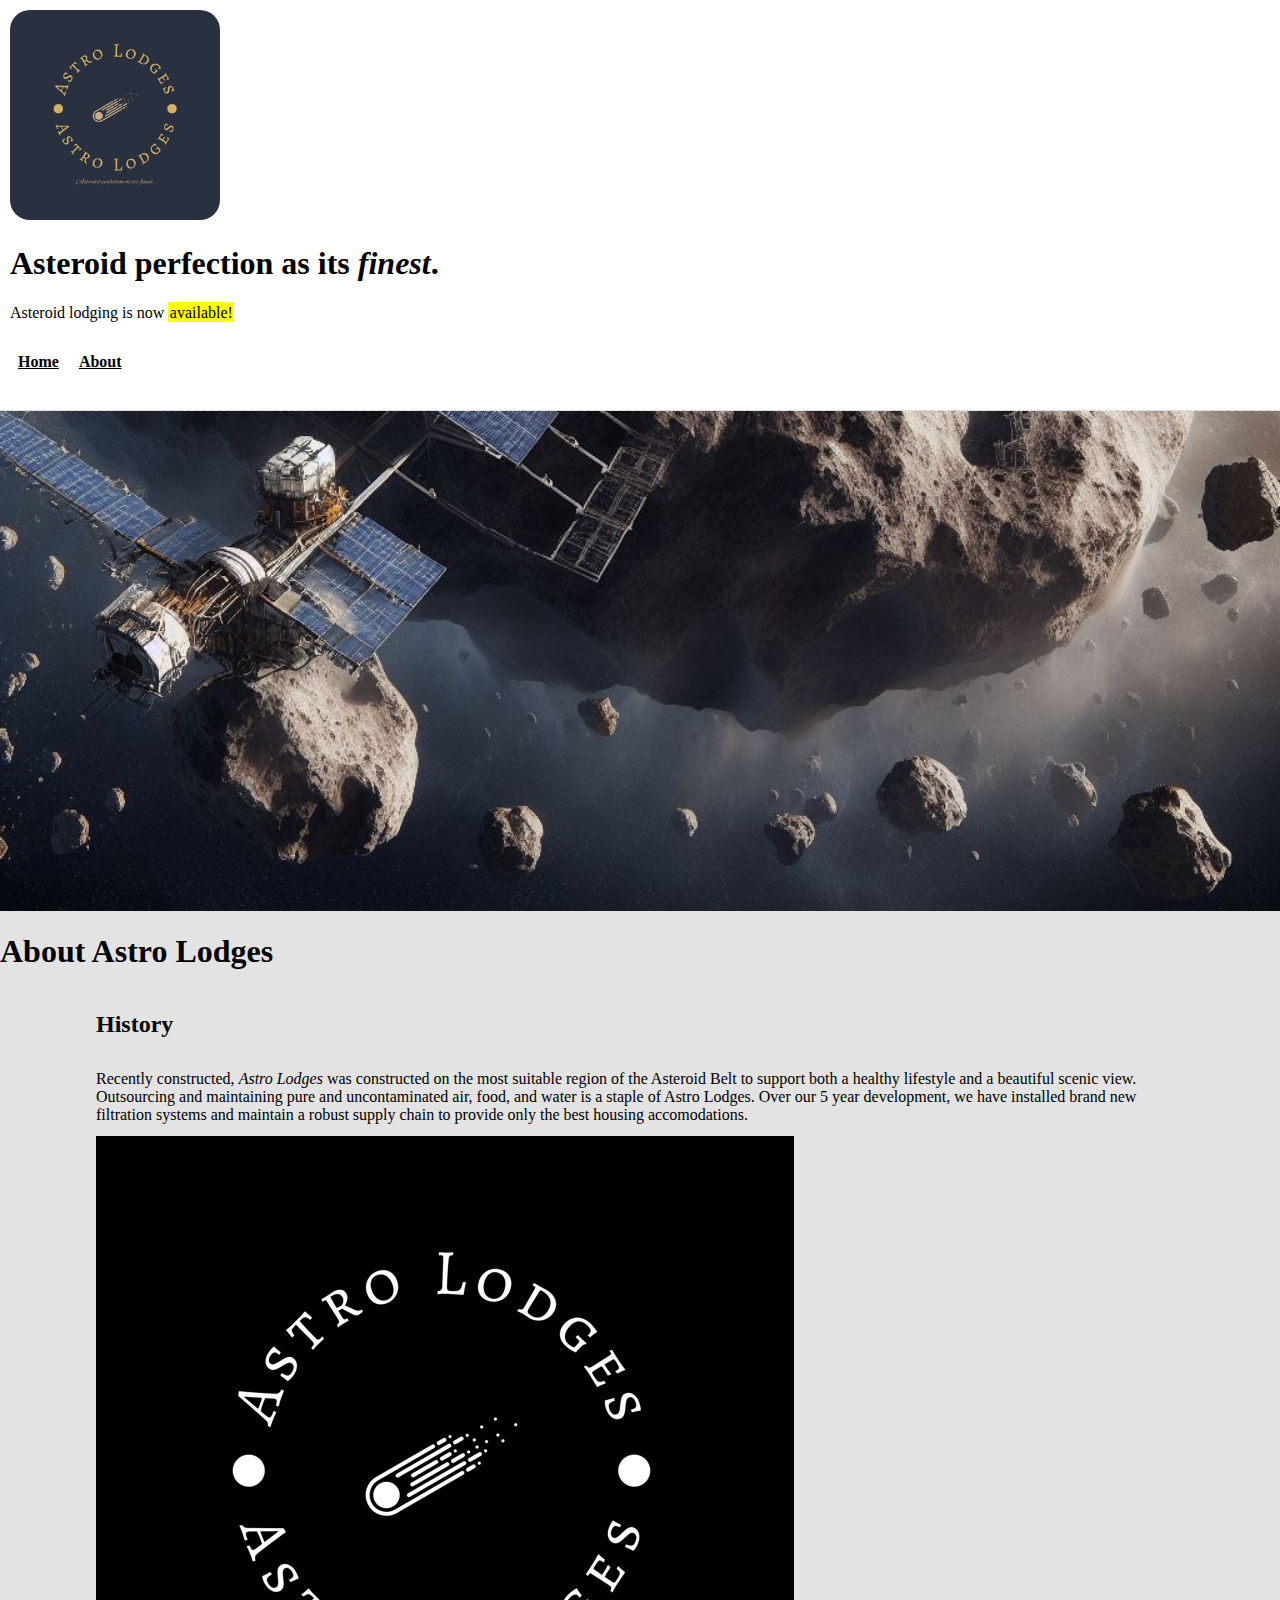
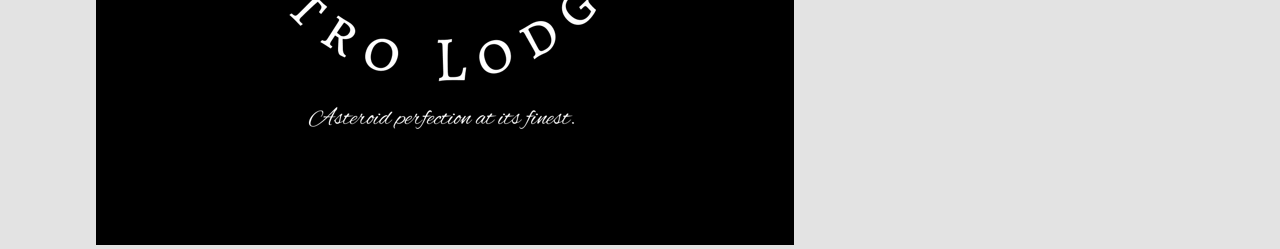
==== about.html @ 686d2565 "edit flow of about page" ====
<!DOCTYPE html>
<html lang="en">
  <head>
    <meta charset="UTF-8">
    <meta name="viewport" content="width=device-width, initial-scale=1.0">
    <meta http-equiv="X-UA-Compatible" content="ie=edge">
    <title>About Page</title>
    <link rel="stylesheet" href="screen.css">
  </head>
  <body>
    <div class="sticky">
      <a href="/"><img class="logo" alt="Logo" src="Images/image (14).png" height="210"></a>
      <h1>Asteroid perfection as its <i>finest</i>.</h1>
      <p>Asteroid lodging is now <mark>available!</mark></p>
      <nav>
        <ul>
          <li><a href="index.html" class="active">Home</a></li>
          <li><a href="about.html">About</a></li>
        </ul>
      </nav>
  </div>
  <div class="masthead">
  </div>
    <h1>About Astro Lodges</h1>
      <div class="details">
        <section>
            <h2>History</h2>
            <p>Recently constructed, <em>Astro Lodges</em> was constructed on the most suitable region of the Asteroid Belt to support both a healthy lifestyle and a beautiful scenic view. Outsourcing and maintaining pure and uncontaminated air, food, and water is a staple of Astro Lodges. Over our 5 year development, we have installed brand new filtration systems and maintain a robust supply chain to provide only the best housing accomodations.</p>
        </section>
        <section>
                <a href="/"><img src="Images/image (15).png"></a>
                </div>
  </body>
</html>
---- screen.css ----
/* MVP.css v1.15 - https://github.com/andybrewer/mvp */


html {
    scroll-behavior: smooth;
    background: #e3e3e3;
}

.sticky {
    background: #fff;
    position: -webkit-sticky;
    position: sticky;
    top: 0;
    padding: 10px;
    border-bottom: 1px dotted #ccc;
}

.logo{
    border-radius: 20px;

}

@media (prefers-reduced-motion: reduce) {
    html {
        scroll-behavior: auto;
    }
}

/* Layout */
article aside {
    background: var(--color-secondary-accent);
    border-left: 4px solid var(--color-secondary);
    padding: 0.01rem 0.8rem;
}

body {
    background: var(--color-bg);
    color: var(--color-text);
    font-family: var(--font-family);
    line-height: var(--line-height);
    margin: 0;
    overflow-x: hidden;
    padding: 0;
}

footer,
header,
main {
    margin: 0 auto;
    max-width: var(--width-content);
    padding: 3rem 1rem;
}

table{
    background: #424242;
    border-radius: 20px;
    padding: 10px;
    color: #ccc;
    border-spacing: 10px 25px;
    float: none;
    border-bottom-left-radius: 20px;
    border-bottom-right-radius: 20px;
  }

blockquote {
    background: no-repeat bottom / cover;
    border-radius: 20px;

}

form{
    border-radius: 20px;
}

.masthead {
    background: no-repeat bottom / cover url('Images/dggq6ly-b986e12c-6495-4ca2-8519-4f25fa786469.jpg');
    height: 500px;
}

.details{
    margin: auto;
    width: 85%;
}

hr {
    background-color: var(--color-bg-secondary);
    border: none;
    height: 1px;
    margin: 4rem 0;
    width: 100%;
}

section {
    display: flex;
    flex-wrap: wrap;
    justify-content: var(--justify-important);
}

section img,
article img {
    max-width: 100%;
}

section pre {
    overflow: auto;
}

section aside {
    border: 1px solid var(--color-bg-secondary);
    border-radius: var(--border-radius);
    box-shadow: var(--box-shadow) var(--color-shadow);
    margin: 1rem;
    padding: 1.25rem;
    width: var(--width-card);
}

section aside:hover {
    box-shadow: var(--box-shadow) var(--color-bg-secondary);
}

[hidden] {
    display: none;
}

form{
    background: #fff;
    margin: auto;
}

/* Headers */
article header,
div header,
main header {
    padding-top: 0;
}

header {
    text-align: var(--justify-important);
}

header a b,
header a em,
header a i,
header a strong {
    margin-left: 0.5rem;
    margin-right: 0.5rem;
}

header nav img {
    margin: 1rem 0;
}

section header {
    padding-top: 0;
    width: 100%;
}

/* Nav */
nav {
    align-items: center;
    display: flex;
    font-weight: bold;
    justify-content: space-between;
    margin-bottom: 10px;
}

nav ul {
    list-style: none;
    padding: 0;
}

nav ul li {
    display: inline-block;
    margin: 0 0.5rem;
    position: relative;
    text-align: left;
}

/* Nav Dropdown */
nav ul li:hover ul {
    display: block;
}

nav ul li ul {
    background: var(--color-bg);
    border: 1px solid var(--color-bg-secondary);
    border-radius: var(--border-radius);
    box-shadow: var(--box-shadow) var(--color-shadow);
    display: none;
    height: auto;
    left: -2px;
    padding: .5rem 1rem;
    position: absolute;
    top: 1.7rem;
    white-space: nowrap;
    width: auto;
    z-index: 1;
}

nav ul li ul::before {
    /* fill gap above to make mousing over them easier */
    content: "";
    position: absolute;
    left: 0;
    right: 0;
    top: -0.5rem;
    height: 0.5rem;
}

nav ul li ul li,
nav ul li ul li a {
    display: block;
}

/* Typography */
code,
samp {
    background-color: var(--color-accent);
    border-radius: var(--border-radius);
    color: var(--color-text);
    display: inline-block;
    margin: 0 0.1rem;
    padding: 0 0.5rem;
}

details {
    margin: 1.3rem 0;
}

details summary {
    font-weight: bold;
    cursor: pointer;
}

h1,
h2,
h3,
h4,
h5,
h6 {
    line-height: var(--line-height);
    text-wrap: balance;
}

mark {
    padding: 0.1rem;
}

ol li,
ul li {
    padding: 0.2rem 0;
}

p {
    margin: 0.75rem 0;
    padding: 0;
    width: 100%;
}

pre {
    margin: 1rem 0;
    max-width: var(--width-card-wide);
    padding: 1rem 0;
}

pre code,
pre samp {
    display: block;
    max-width: var(--width-card-wide);
    padding: 0.5rem 2rem;
    white-space: pre-wrap;
}

small {
    color: var(--color-text-secondary);
}

sup {
    background-color: var(--color-secondary);
    border-radius: var(--border-radius);
    color: var(--color-bg);
    font-size: xx-small;
    font-weight: bold;
    margin: 0.2rem;
    padding: 0.2rem 0.3rem;
    position: relative;
    top: -2px;
}

/* Links */
a {
    color: var(--color-link);
    display: inline-block;
    font-weight: bold;
    text-decoration: underline;
}

a:hover {
    filter: brightness(var(--hover-brightness));
}

a:active {
    filter: brightness(var(--active-brightness));
}

a b,
a em,
a i,
a strong,
button,
input[type="submit"] {
    border-radius: var(--border-radius);
    display: inline-block;
    font-size: medium;
    font-weight: bold;
    line-height: var(--line-height);
    margin: 0.5rem 0;
    padding: 1rem 2rem;
}

button,
input[type="submit"] {
    font-family: var(--font-family);
}

button:hover,
input[type="submit"]:hover {
    cursor: pointer;
    filter: brightness(var(--hover-brightness));
}

button:active,
input[type="submit"]:active {
    filter: brightness(var(--active-brightness));
}

a b,
a strong,
button,
input[type="submit"] {
    background-color: var(--color-link);
    border: 2px solid var(--color-link);
    color: var(--color-bg);
}

a em,
a i {
    border: 2px solid var(--color-link);
    border-radius: var(--border-radius);
    color: var(--color-link);
    display: inline-block;
    padding: 1rem 2rem;
}

article aside a {
    color: var(--color-secondary);
}

/* Images */
figure {
    margin: 0;
    padding: 0;
}

figure img {
    max-width: 100%;
}

figure figcaption {
    color: var(--color-text-secondary);
}

/* Forms */
button:disabled,
input:disabled {
    background: var(--color-bg-secondary);
    border-color: var(--color-bg-secondary);
    color: var(--color-text-secondary);
    cursor: not-allowed;
}

button[disabled]:hover,
input[type="submit"][disabled]:hover {
    filter: none;
}

form {
    border: 1px solid var(--color-bg-secondary);
    border-radius: var(--border-radius);
    box-shadow: var(--box-shadow) var(--color-shadow);
    display: block;
    max-width: var(--width-card-wide);
    min-width: var(--width-card);
    padding: 1.5rem;
    text-align: var(--justify-normal);
}

form header {
    margin: 1.5rem 0;
    padding: 1.5rem 0;
}

input,
label,
select,
textarea {
    display: block;
    font-size: inherit;
    max-width: var(--width-card-wide);
}

input[type="checkbox"],
input[type="radio"] {
    display: inline-block;
}

input[type="checkbox"]+label,
input[type="radio"]+label {
    display: inline-block;
    font-weight: normal;
    position: relative;
    top: 1px;
}

input[type="range"] {
    padding: 0.4rem 0;
}

input,
select,
textarea {
    border: 1px solid var(--color-bg-secondary);
    border-radius: var(--border-radius);
    margin-bottom: 1rem;
    padding: 0.4rem 0.8rem;
}

input[type="text"],
input[type="password"]
textarea {
    width: calc(100% - 1.6rem);
}

input[readonly],
textarea[readonly] {
    background-color: var(--color-bg-secondary);
}

label {
    font-weight: bold;
    margin-bottom: 0.2rem;
}

/* Popups */
dialog {
    border: 1px solid var(--color-bg-secondary);
    border-radius: var(--border-radius);
    box-shadow: var(--box-shadow) var(--color-shadow);
    position: fixed;
    top: 50%;
    left: 50%;
    transform: translate(-50%, -50%);
    width: 50%;
    z-index: 999;
}

/* Tables */
table {
    border: 1px solid var(--color-bg-secondary);
    border-radius: var(--border-radius);
    border-spacing: 0;
    display: inline-block;
    max-width: 100%;
    overflow-x: auto;
    padding: 0;
    white-space: nowrap;
}

table td,
table th,
table tr {
    padding: 0.4rem 0.8rem;
    text-align: var(--justify-important);
}

table thead {
    background-color: var(--color-table);
    border-collapse: collapse;
    border-radius: var(--border-radius);
    color: var(--color-bg);
    margin: 0;
    padding: 0;
}

table thead tr:first-child th:first-child {
    border-top-left-radius: var(--border-radius);
}

table thead tr:first-child th:last-child {
    border-top-right-radius: var(--border-radius);
}

table thead th:first-child,
table tr td:first-child {
    text-align: var(--justify-normal);
}

table tr:nth-child(even) {
    background-color: var(--color-accent);
}

/* Quotes */
blockquote {
    display: block;
    font-size: x-large;
    line-height: var(--line-height);
    margin: 1rem auto;
    max-width: var(--width-card-medium);
    padding: 1.5rem 1rem;
    text-align: var(--justify-important);
}

blockquote footer {
    color: var(--color-text-secondary);
    display: block;
    font-size: small;
    line-height: var(--line-height);
    padding: 1.5rem 0;
}

/* Scrollbars */
* {
    scrollbar-width: thin;
    scrollbar-color: var(--color-scrollbar) transparent;
}

*::-webkit-scrollbar {
    width: 5px;
    height: 5px;
}

*::-webkit-scrollbar-track {
    background: transparent;
}

*::-webkit-scrollbar-thumb {
    background-color: var(--color-scrollbar);
    border-radius: 10px;
}
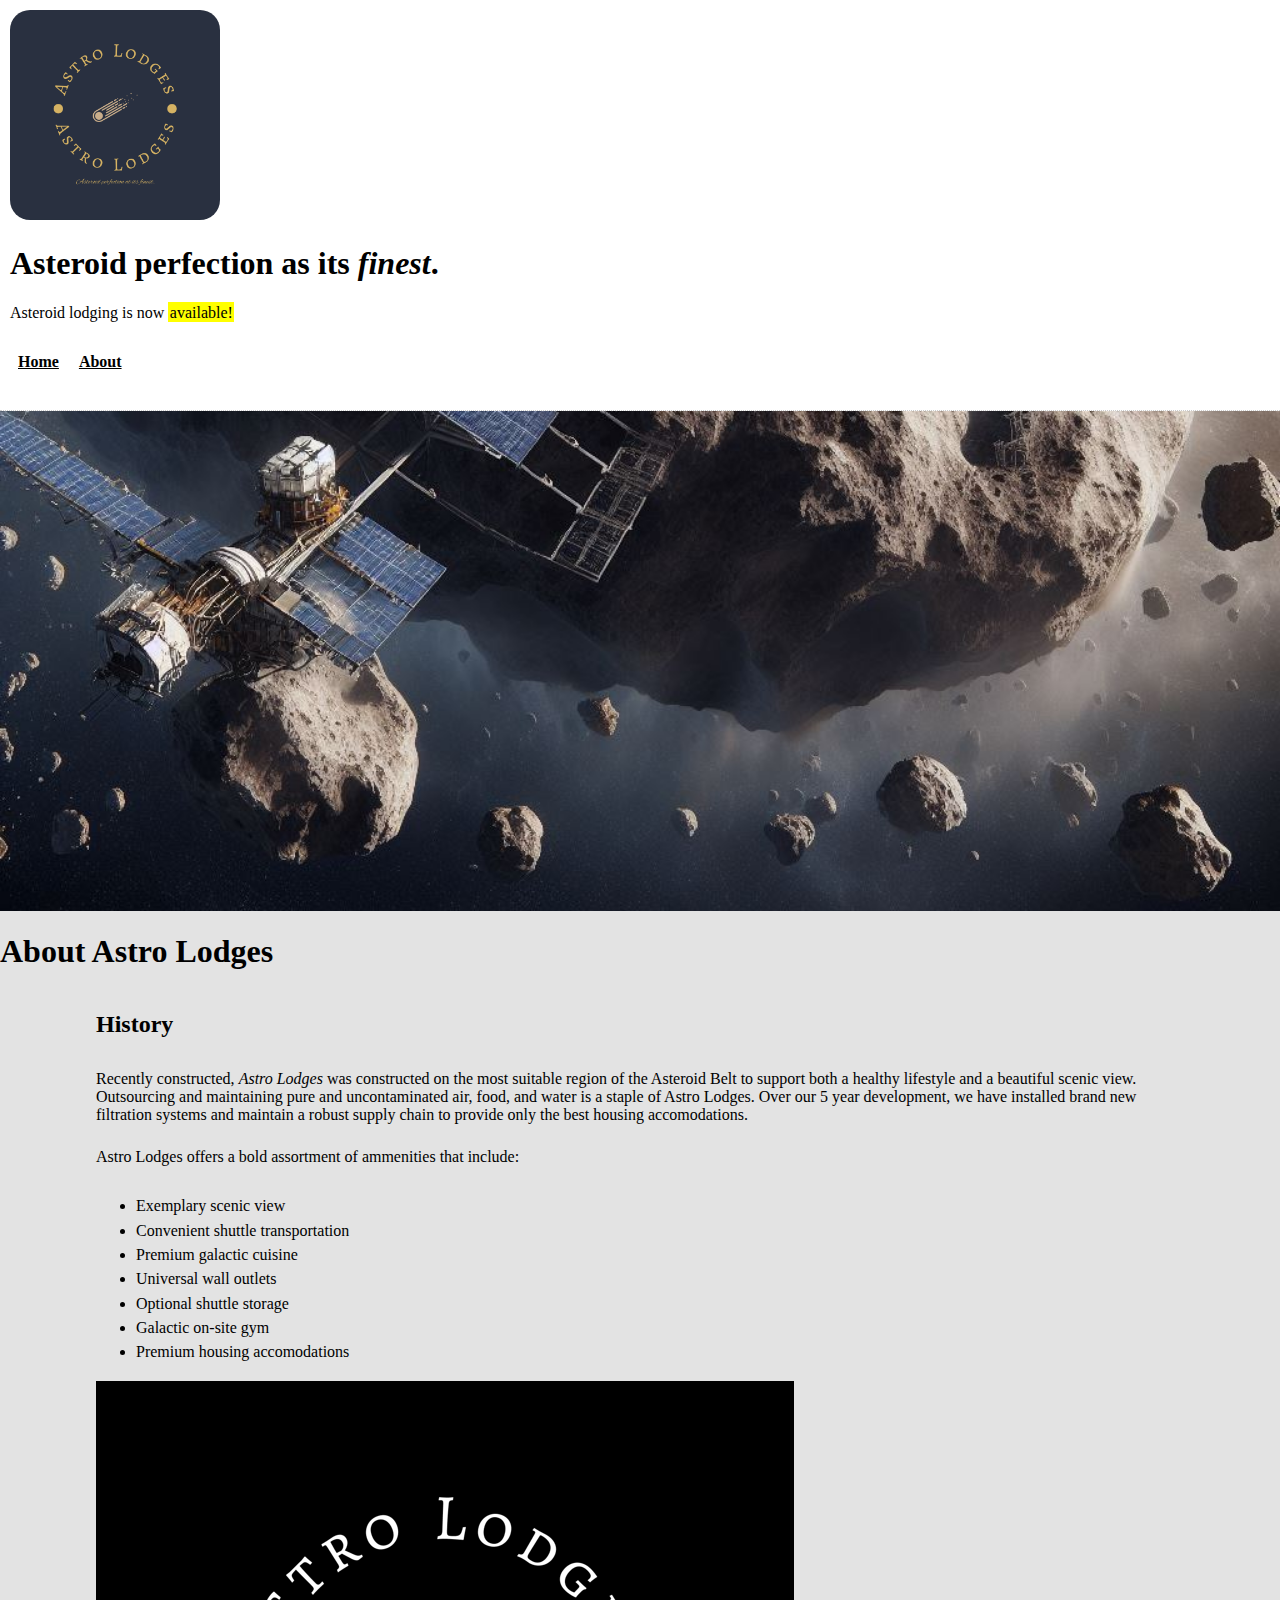
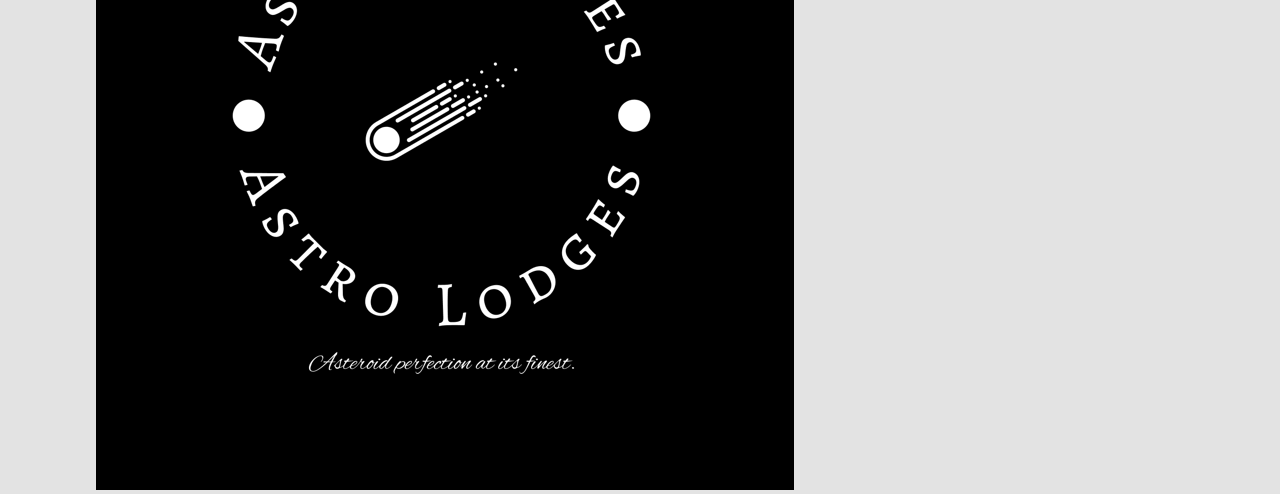
==== commit b06a7334: "add amenities to about page" ====
--- a/about.html
+++ b/about.html
@@ -26,6 +26,16 @@
         <section>
             <h2>History</h2>
             <p>Recently constructed, <em>Astro Lodges</em> was constructed on the most suitable region of the Asteroid Belt to support both a healthy lifestyle and a beautiful scenic view. Outsourcing and maintaining pure and uncontaminated air, food, and water is a staple of Astro Lodges. Over our 5 year development, we have installed brand new filtration systems and maintain a robust supply chain to provide only the best housing accomodations.</p>
+            <p>Astro Lodges offers a bold assortment of ammenities that include:</p>
+            <ul>
+              <li>Exemplary scenic view</li>
+              <li>Convenient shuttle transportation</li>
+              <li>Premium galactic cuisine</li>
+              <li>Universal wall outlets</li>
+              <li>Optional shuttle storage</li>
+              <li>Galactic on-site gym</li>
+              <li>Premium housing accomodations</li>
+          </ul>
         </section>
         <section>
                 <a href="/"><img src="Images/image (15).png"></a>
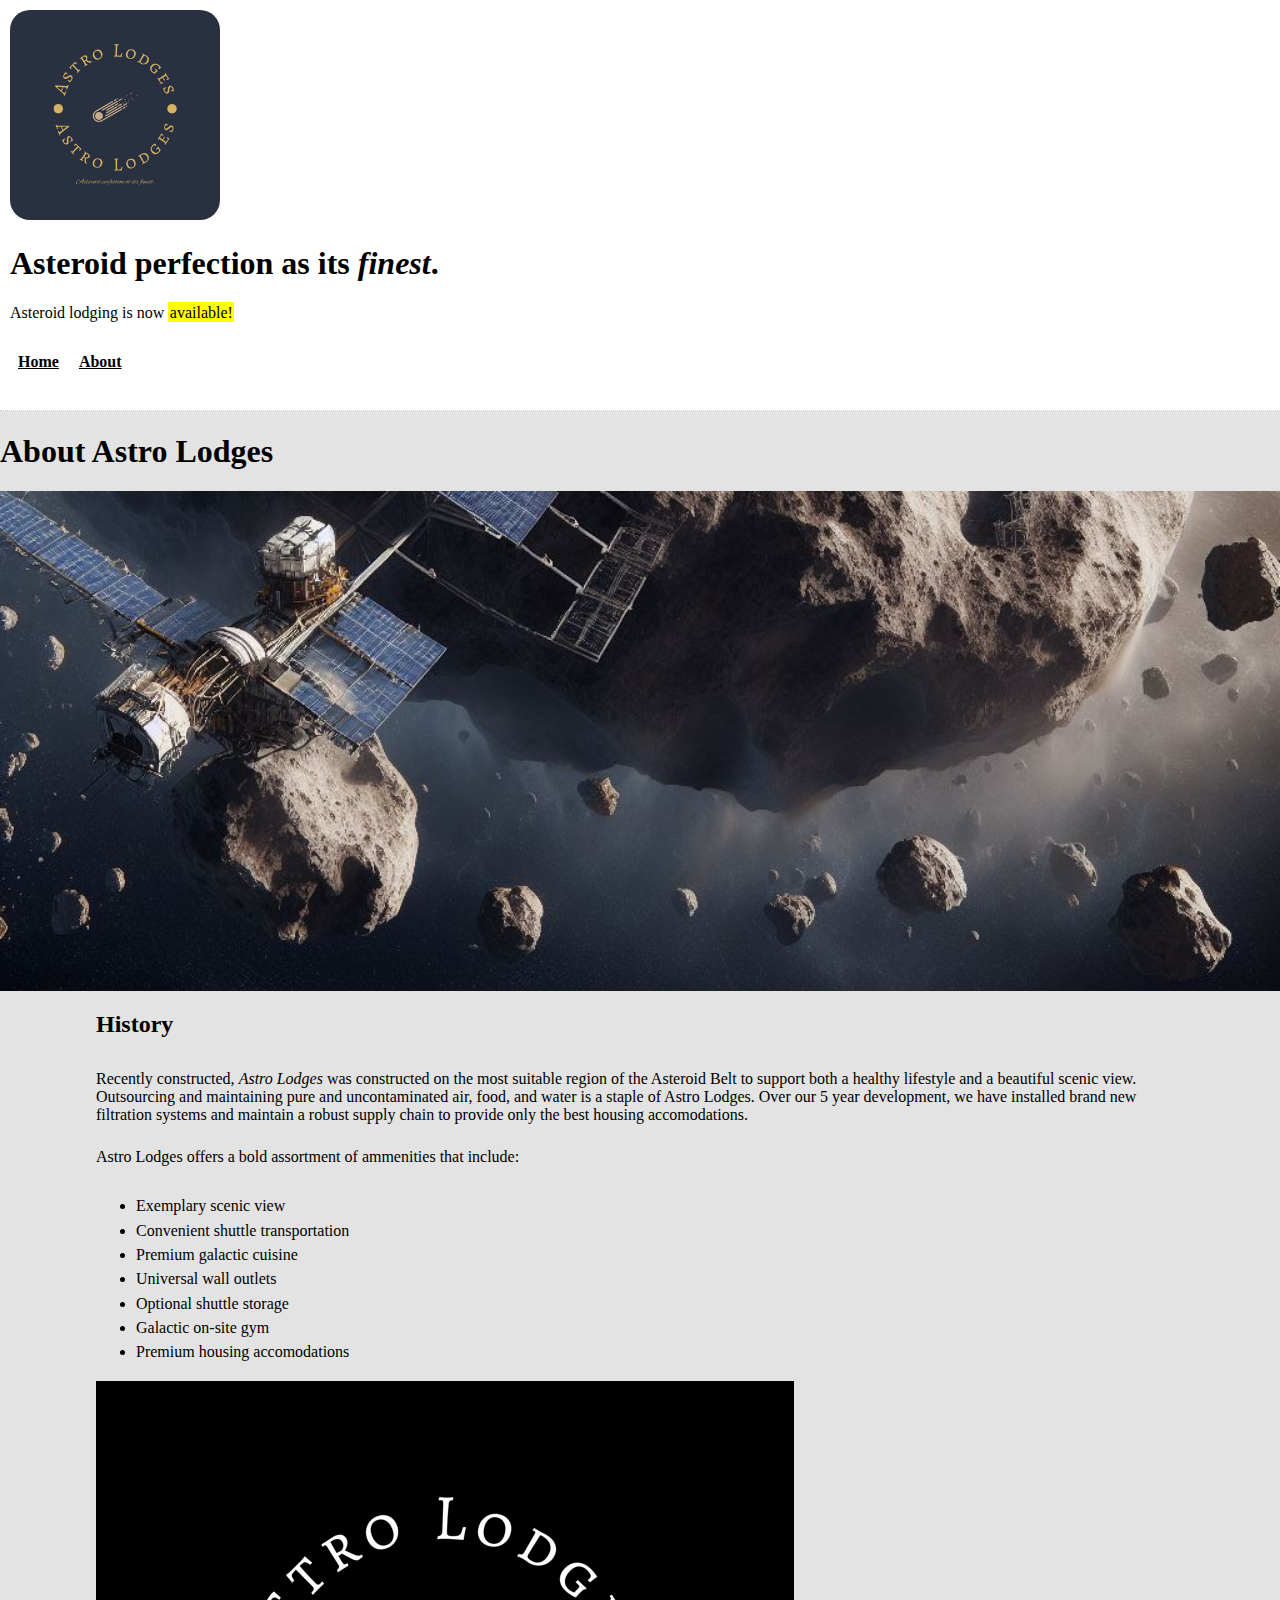
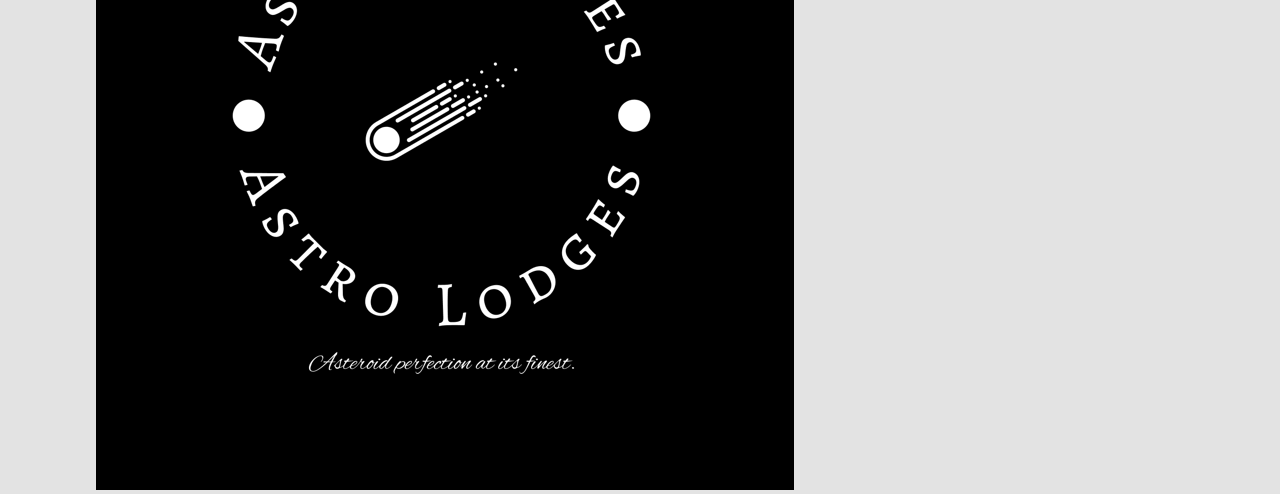
==== commit 072005ff: "finalize about page" ====
--- a/about.html
+++ b/about.html
@@ -19,9 +19,9 @@
         </ul>
       </nav>
   </div>
-  <div class="masthead">
-  </div>
     <h1>About Astro Lodges</h1>
+    <div class="masthead">
+    </div>
       <div class="details">
         <section>
             <h2>History</h2>
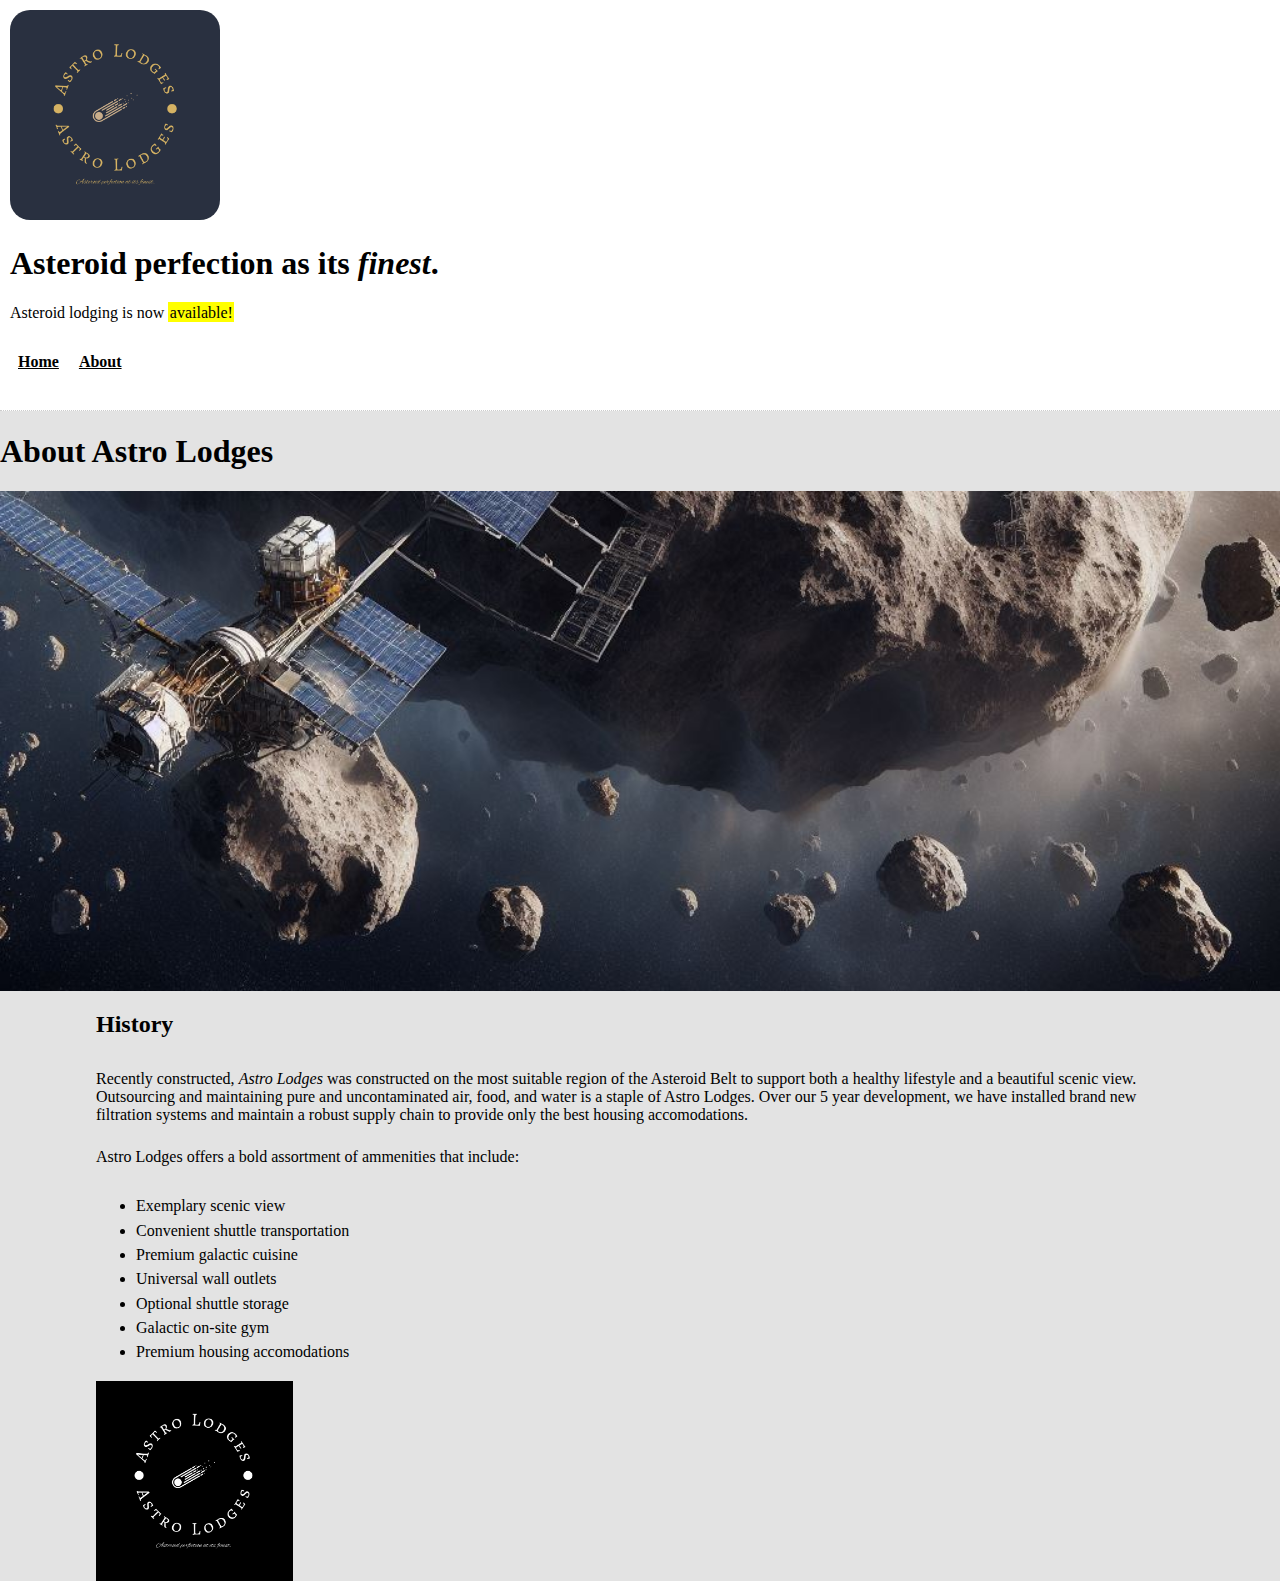
==== commit 19ac98b6: "centering test on about page" ====
--- a/about.html
+++ b/about.html
@@ -38,7 +38,7 @@
           </ul>
         </section>
         <section>
-                <a href="/"><img src="Images/image (15).png"></a>
+                <a href="/"><img class="centerlogo" src="Images/image (15).png"></a>
                 </div>
   </body>
 </html>
--- a/screen.css
+++ b/screen.css
@@ -77,6 +77,13 @@
     height: 500px;
 }
 
+.centerlogo{
+    height: 200px;
+    display: flex;
+    align-items: center;
+    justify-content: center;
+}
+
 .details{
     margin: auto;
     width: 85%;
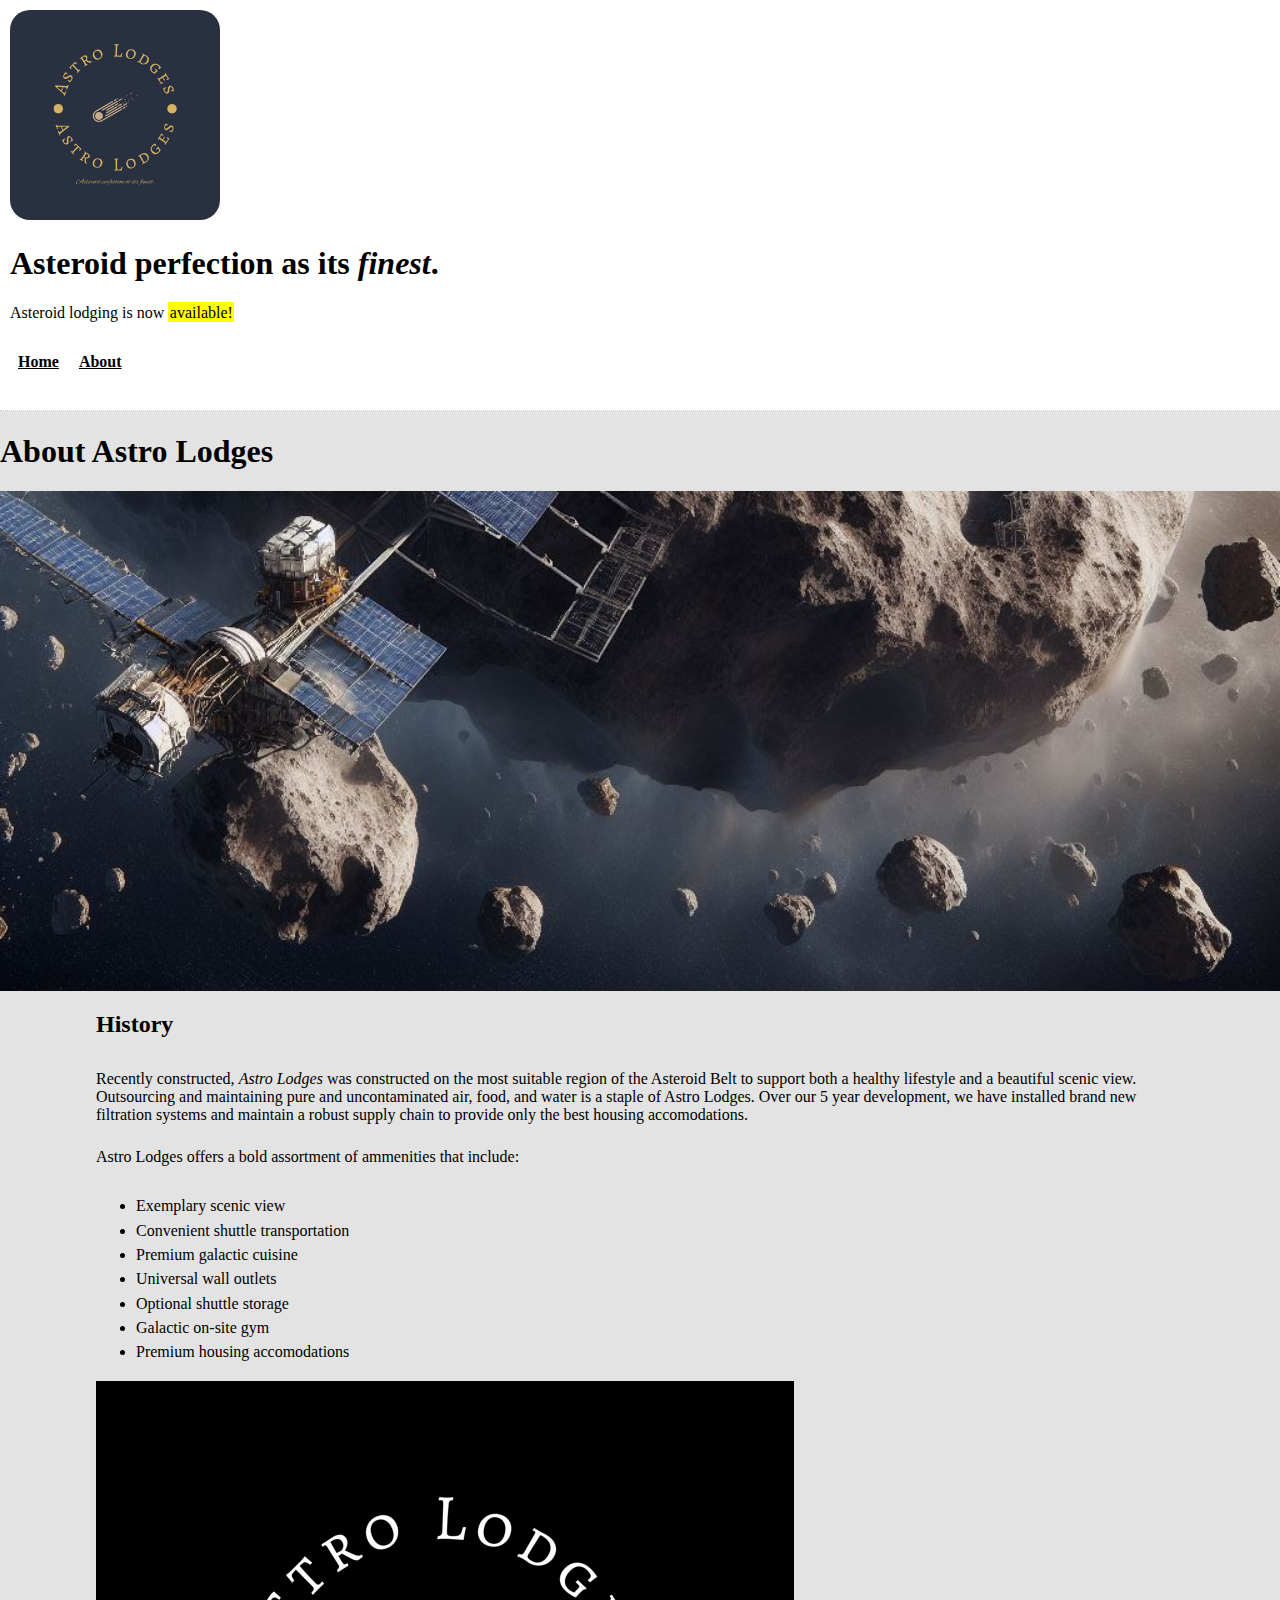
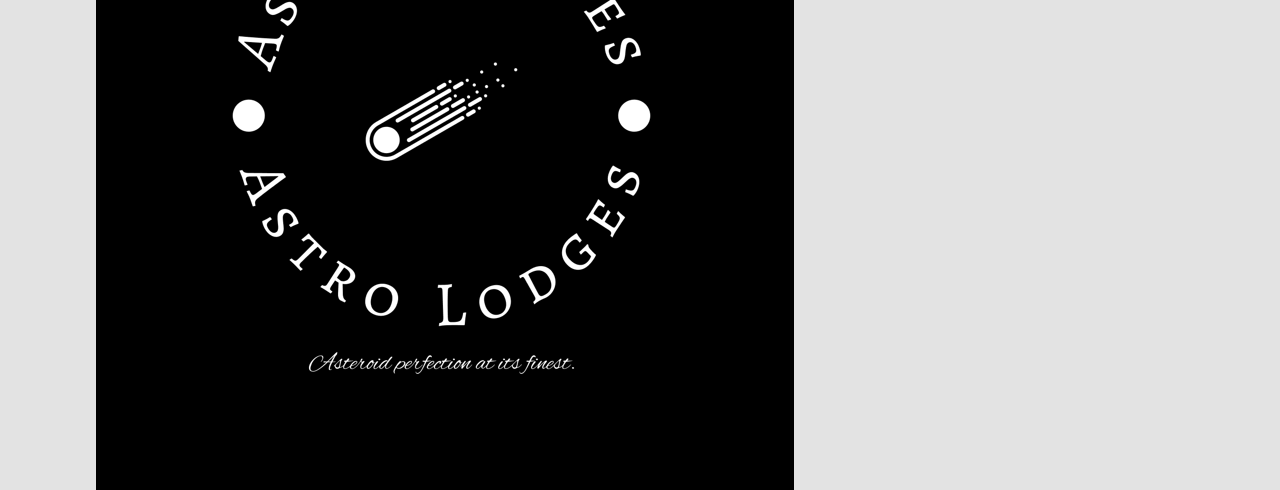
==== commit 8ce9cf25: "update file name" ====
--- a/about.html
+++ b/about.html
@@ -9,7 +9,7 @@
   </head>
   <body>
     <div class="sticky">
-      <a href="/"><img class="logo" alt="Logo" src="Images/image (14).png" height="210"></a>
+      <a href="/"><img class="logo" alt="Logo" src="Images/image(14).png" height="210"></a>
       <h1>Asteroid perfection as its <i>finest</i>.</h1>
       <p>Asteroid lodging is now <mark>available!</mark></p>
       <nav>
@@ -38,7 +38,7 @@
           </ul>
         </section>
         <section>
-                <a href="/"><img class="centerlogo" src="Images/image (15).png"></a>
+                <a href="/"><img class="centerlogo" src="Images/image(15).png"></a>
                 </div>
   </body>
 </html>
--- a/screen.css
+++ b/screen.css
@@ -78,7 +78,6 @@
 }
 
 .centerlogo{
-    height: 200px;
     display: flex;
     align-items: center;
     justify-content: center;
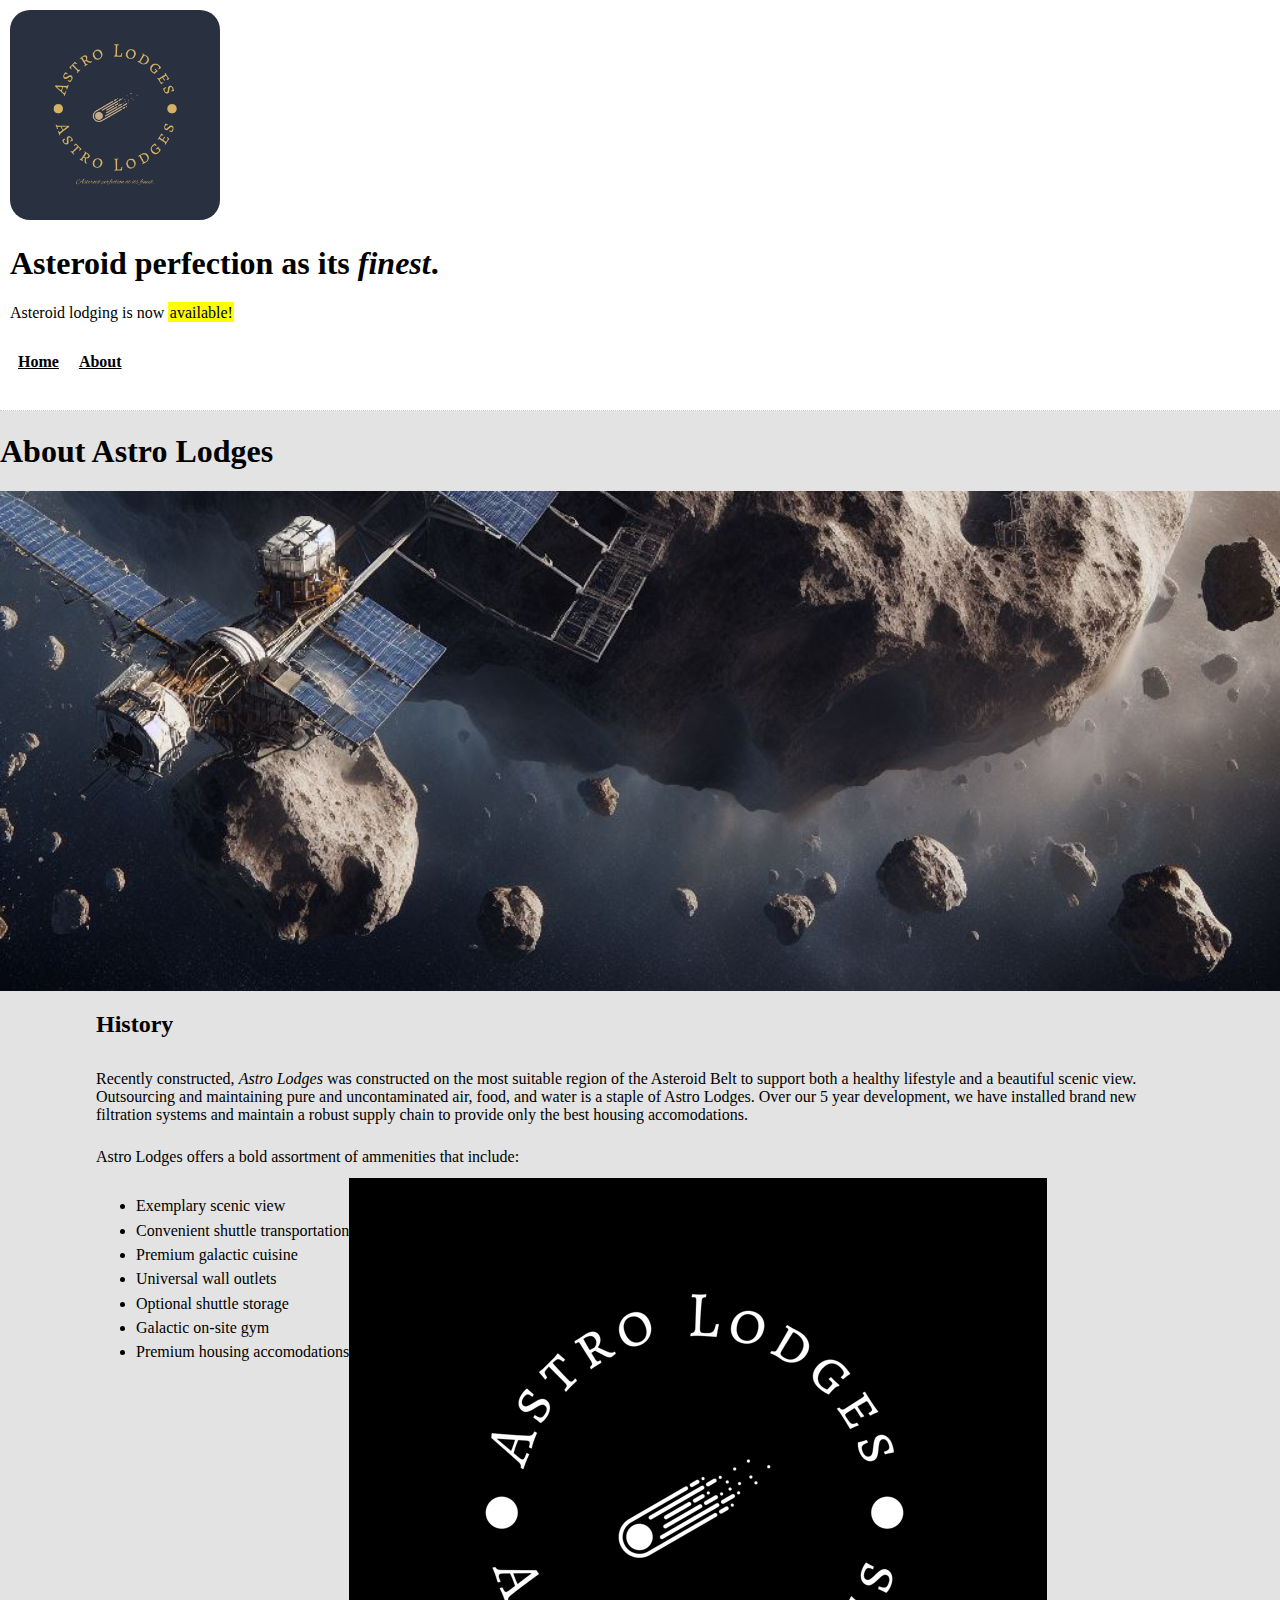
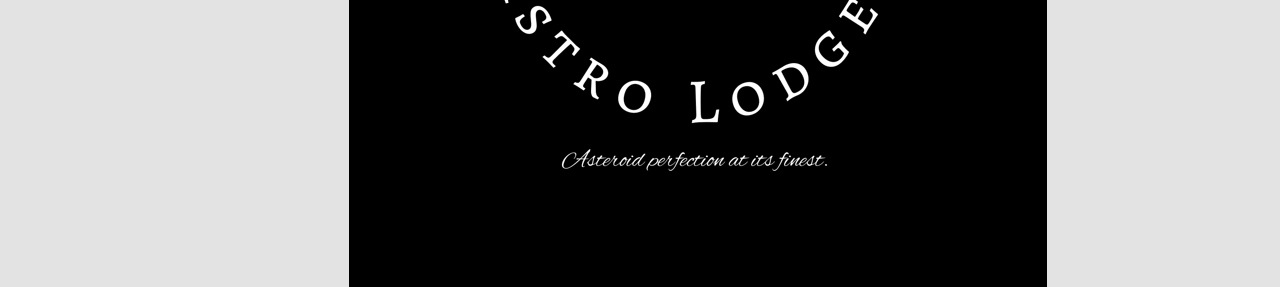
==== commit b1042c08: "validated about file" ====
--- a/about.html
+++ b/about.html
@@ -27,6 +27,7 @@
             <h2>History</h2>
             <p>Recently constructed, <em>Astro Lodges</em> was constructed on the most suitable region of the Asteroid Belt to support both a healthy lifestyle and a beautiful scenic view. Outsourcing and maintaining pure and uncontaminated air, food, and water is a staple of Astro Lodges. Over our 5 year development, we have installed brand new filtration systems and maintain a robust supply chain to provide only the best housing accomodations.</p>
             <p>Astro Lodges offers a bold assortment of ammenities that include:</p>
+      
             <ul>
               <li>Exemplary scenic view</li>
               <li>Convenient shuttle transportation</li>
@@ -36,9 +37,8 @@
               <li>Galactic on-site gym</li>
               <li>Premium housing accomodations</li>
           </ul>
+          <a href="/"><img class="centerlogo" alt="logovariant" src="Images/image(15).png"></a>
         </section>
-        <section>
-                <a href="/"><img class="centerlogo" src="Images/image(15).png"></a>
-                </div>
+      </div>
   </body>
 </html>
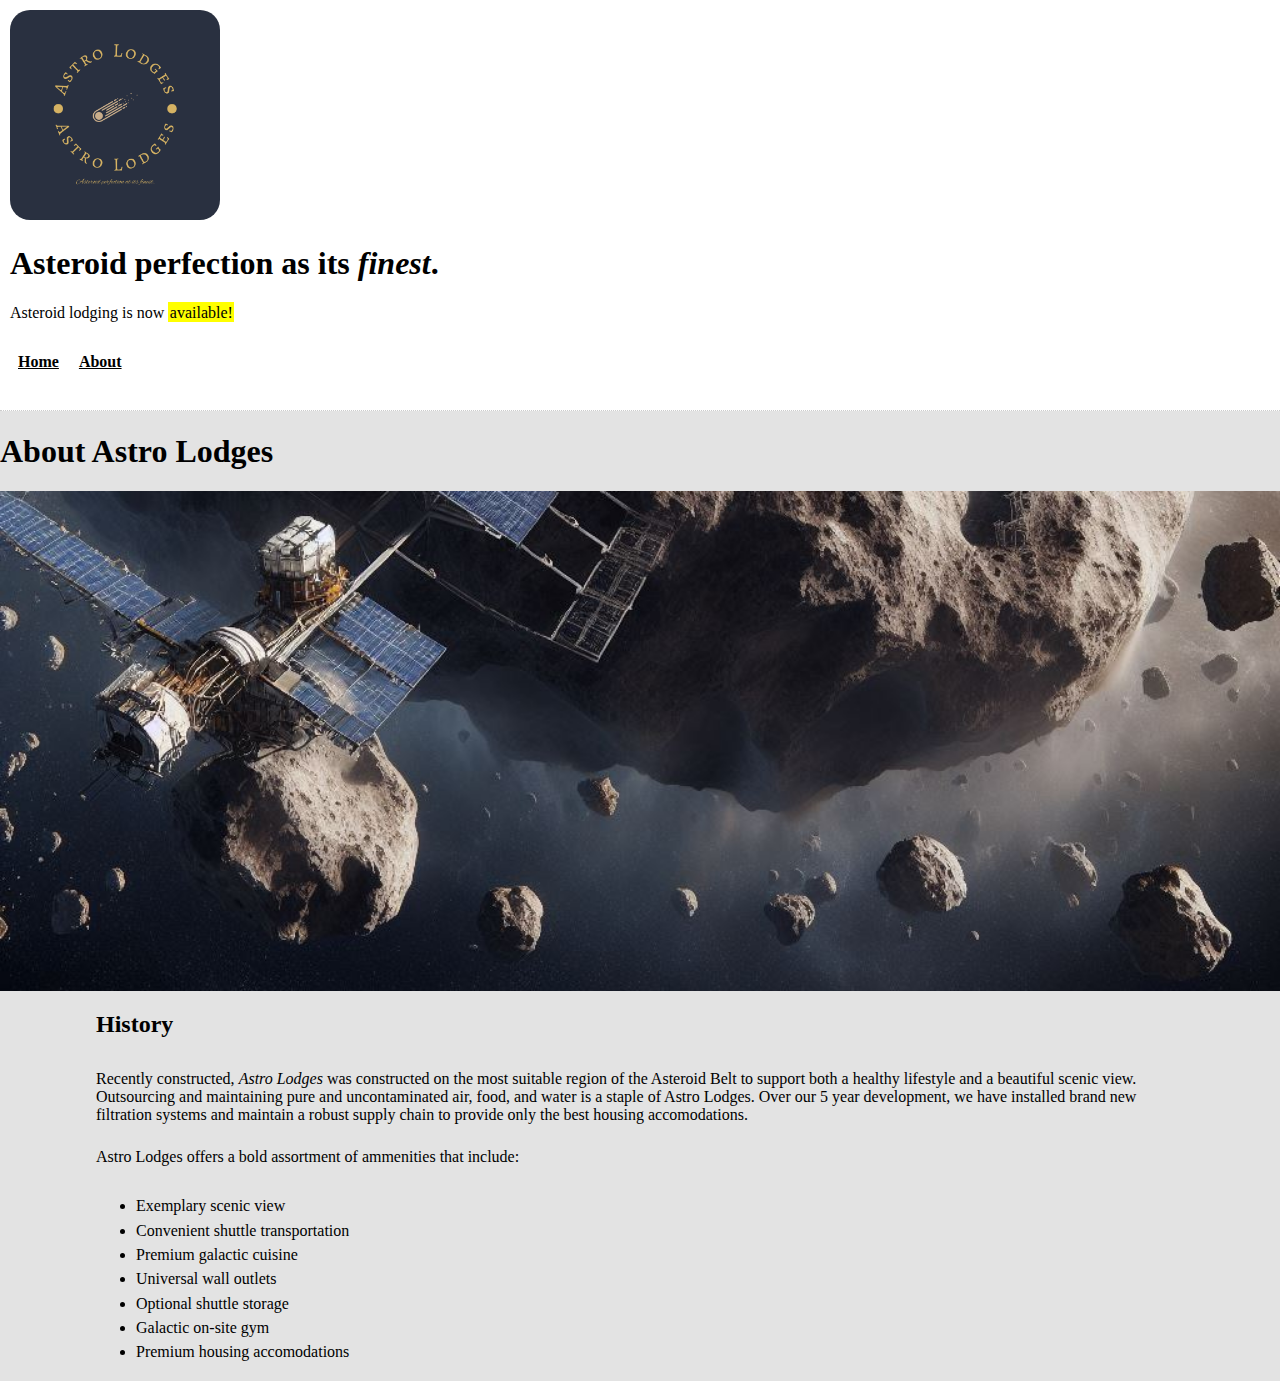
==== commit af607287: "removed logo" ====
--- a/about.html
+++ b/about.html
@@ -37,7 +37,6 @@
               <li>Galactic on-site gym</li>
               <li>Premium housing accomodations</li>
           </ul>
-          <a href="/"><img class="centerlogo" alt="logovariant" src="Images/image(15).png"></a>
         </section>
       </div>
   </body>
--- a/screen.css
+++ b/screen.css
@@ -81,6 +81,7 @@
     display: flex;
     align-items: center;
     justify-content: center;
+    height: 200px;
 }
 
 .details{
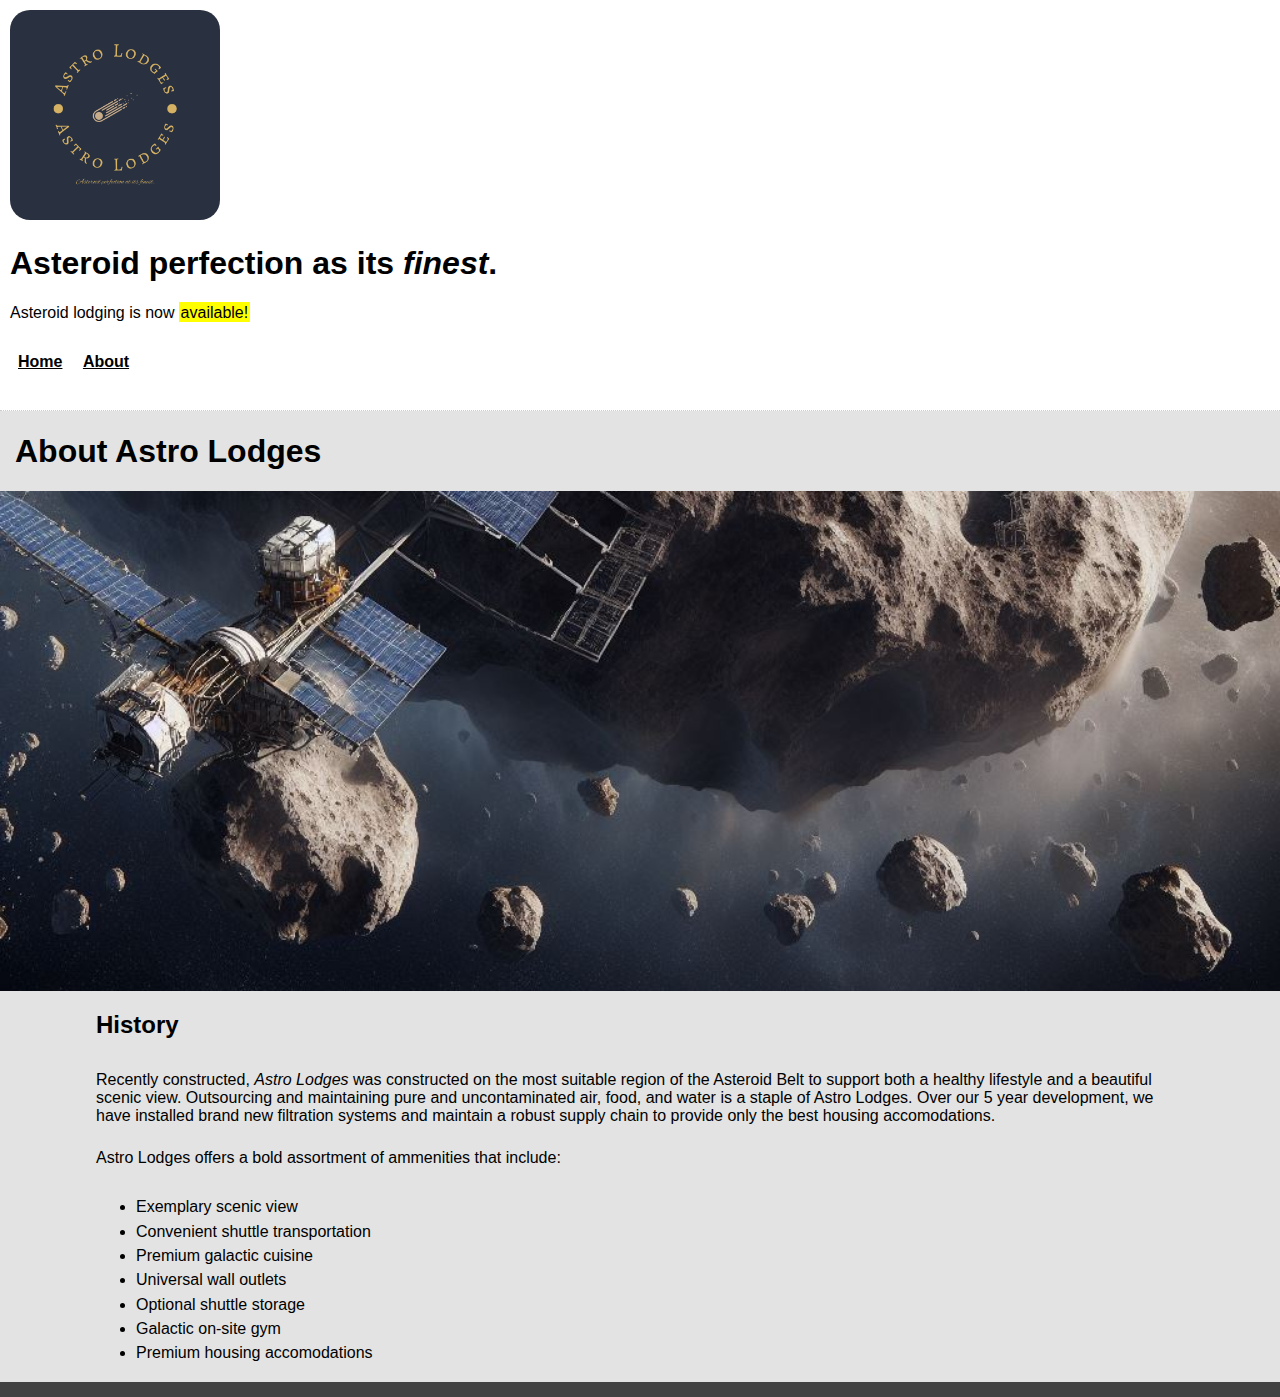
==== commit a87569ac: "adjusted margin on about" ====
--- a/about.html
+++ b/about.html
@@ -19,7 +19,9 @@
         </ul>
       </nav>
   </div>
+    <div class="about-header">
     <h1>About Astro Lodges</h1>
+    </div>
     <div class="masthead">
     </div>
       <div class="details">
--- a/screen.css
+++ b/screen.css
@@ -36,11 +36,16 @@
 body {
     background: var(--color-bg);
     color: var(--color-text);
-    font-family: var(--font-family);
+    font-family: Helvetica, sans-serif;
     line-height: var(--line-height);
     margin: 0;
     overflow-x: hidden;
     padding: 0;
+    border-bottom: 15px solid #424242;
+}
+
+.about-header{
+    margin-left: 15px;
 }
 
 footer,
@@ -327,7 +332,7 @@
 
 button,
 input[type="submit"] {
-    font-family: var(--font-family);
+    font-family: Helvetica, sans-serif;
 }
 
 button:hover,
